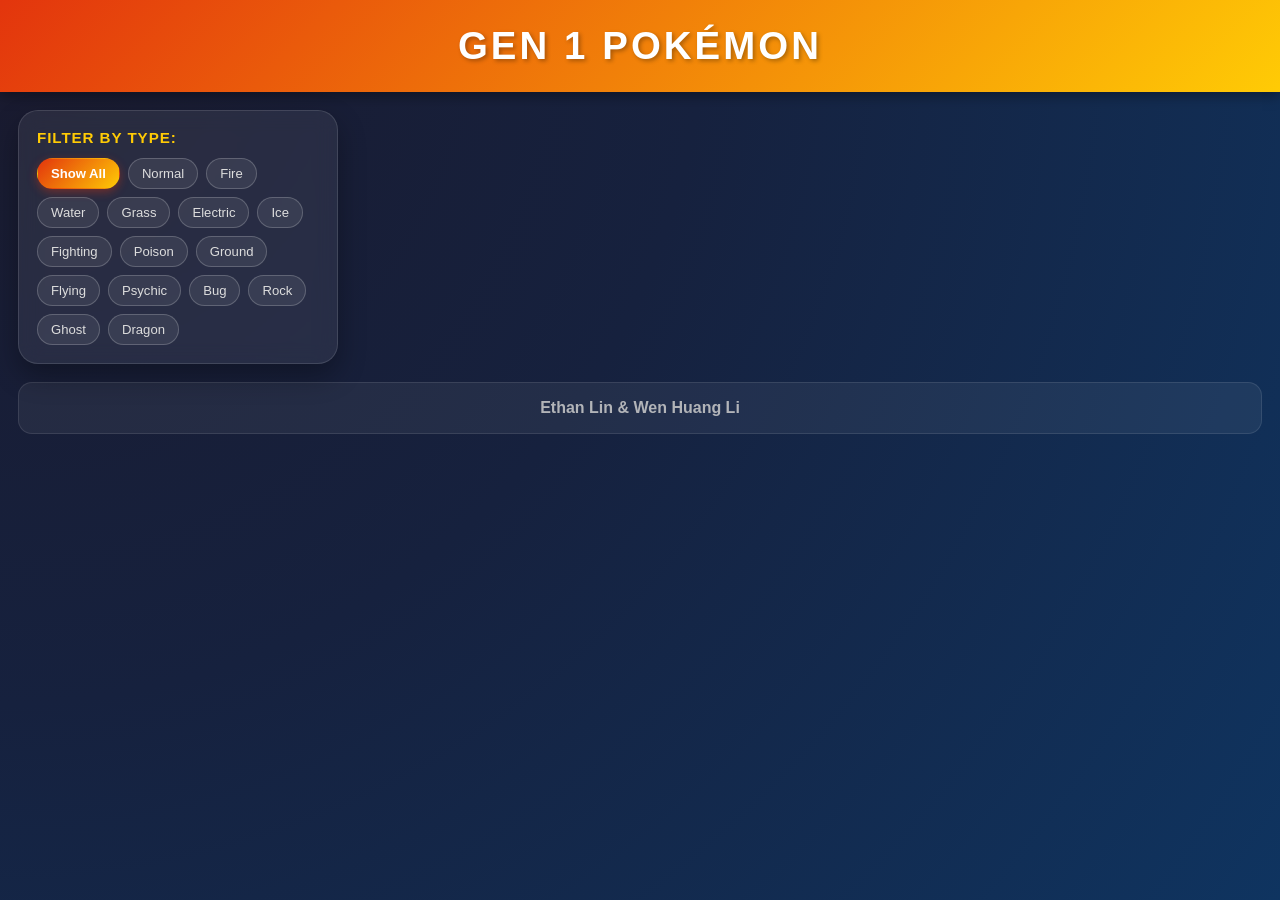
==== db_project_pokemon_2026/website/index.html @ 82c0723e "djhakshdawd" ====
<!DOCTYPE html>
<html>
  <head>
    <title>Gen 1 Pokémon</title>
    <link href="style.css" rel="stylesheet" type="text/css" />
    <script src="https://ajax.googleapis.com/ajax/libs/jquery/3.6.0/jquery.min.js"></script>
    <script src="script.js"></script>
  </head>

  <body onload="init_customers()">
    <div>

      <!-- Header -->
      <div id="header">
        <h1>Gen 1 Pokémon</h1>
      </div>

      <div class="container">

        <!-- Filter panel – buttons written directly in HTML -->
        <div class="panel">
          <label>Filter by Type:</label>
          <!-- filter buttons -->
          <div id="filterBtnContainer">
            <button class="btn active" onclick="filterSelection(this, 'all')">Show All</button>
            <button class="btn" onclick="filterSelection(this, 'normal')">Normal</button>
            <button class="btn" onclick="filterSelection(this, 'fire')">Fire</button>
            <button class="btn" onclick="filterSelection(this, 'water')">Water</button>
            <button class="btn" onclick="filterSelection(this, 'grass')">Grass</button>
            <button class="btn" onclick="filterSelection(this, 'electric')">Electric</button>
            <button class="btn" onclick="filterSelection(this, 'ice')">Ice</button>
            <button class="btn" onclick="filterSelection(this, 'fighting')">Fighting</button>
            <button class="btn" onclick="filterSelection(this, 'poison')">Poison</button>
            <button class="btn" onclick="filterSelection(this, 'ground')">Ground</button>
            <button class="btn" onclick="filterSelection(this, 'flying')">Flying</button>
            <button class="btn" onclick="filterSelection(this, 'psychic')">Psychic</button>
            <button class="btn" onclick="filterSelection(this, 'bug')">Bug</button>
            <button class="btn" onclick="filterSelection(this, 'rock')">Rock</button>
            <button class="btn" onclick="filterSelection(this, 'ghost')">Ghost</button>
            <button class="btn" onclick="filterSelection(this, 'dragon')">Dragon</button>
          </div>
        </div>

        <!-- Cards rendered by script.js -->
        <div id="centerpanel" class="container"></div>

      </div>

      <div id="foot">
        <h3>Ethan Lin & Wen Huang Li</h3>
      </div>

    </div>
  </body>
</html>
---- db_project_pokemon_2026/website/style.css ----
* {
  box-sizing: border-box;
}

body {
  margin: 0;
  font-family: 'Segoe UI', Tahoma, Geneva, Verdana, sans-serif;
  background: radial-gradient(circle at top left, #1a1a2e 0%, #16213e 45%, #0f3460 100%);
  color: #f2f2f2;
  min-height: 100vh;
}

/* ── Header ── */
#header {
  padding: 24px 16px;
  text-align: center;
  background: linear-gradient(135deg, #e3350d 0%, #ffcb05 100%);
  color: white;
  box-shadow: 0 4px 12px rgba(0, 0, 0, 0.35);
}
#header h1 {
  margin: 0;
  font-size: 2.4rem;
  letter-spacing: 0.08em;
  text-transform: uppercase;
  text-shadow: 2px 2px 4px rgba(0, 0, 0, 0.3);
}

/* ── Main layout ── */
.container {
  display: flex;
  flex-wrap: wrap;
  gap: 18px;
  justify-content: center;
  align-items: flex-start;
  padding: 18px;
}

/* ── Filter panel ── */
.panel {
  flex: 1 1 260px;
  min-width: 240px;
  max-width: 320px;
  padding: 18px;
  border-radius: 20px;
  background: rgba(255, 255, 255, 0.07);
  backdrop-filter: blur(10px);
  border: 1px solid rgba(255, 255, 255, 0.12);
  box-shadow: 0 12px 28px rgba(0, 0, 0, 0.3);
  position: sticky;
  top: 18px;
}
.panel label {
  display: block;
  margin-bottom: 12px;
  font-size: 0.95rem;
  font-weight: 600;
  color: #ffcb05;
  text-transform: uppercase;
  letter-spacing: 0.06em;
}

/* ── Filter buttons ── */
#filterBtnContainer {
  display: flex;
  flex-wrap: wrap;
  gap: 8px;
}
.btn {
  padding: 7px 13px;
  border-radius: 20px;
  border: 1px solid rgba(255, 255, 255, 0.2);
  background: rgba(255, 255, 255, 0.08);
  color: #ddd;
  font-size: 0.82rem;
  font-weight: 500;
  cursor: pointer;
  transition: background 0.2s ease, color 0.2s ease, border-color 0.2s ease;
}
.btn:hover {
  background: rgba(255, 203, 5, 0.18);
  border-color: rgba(255, 203, 5, 0.5);
  color: #ffcb05;
}
.btn.active {
  background: linear-gradient(135deg, #e3350d, #ffcb05);
  border-color: transparent;
  color: #fff;
  font-weight: 600;
  box-shadow: 0 3px 10px rgba(227, 53, 13, 0.4);
}

/* ── Cards grid ── */
#centerpanel {
  flex: 3 1 640px;
  display: grid;
  grid-template-columns: repeat(auto-fit, minmax(240px, 1fr));
  gap: 18px;
  width: 100%;
  padding: 6px;
}

/* ── Individual card ── */
.card {
  width: 100%;
  min-height: 200px;
  padding: 18px;
  border-radius: 18px;
  background: rgba(255, 255, 255, 0.08);
  border: 1px solid rgba(255, 255, 255, 0.14);
  box-shadow: 0 8px 24px rgba(0, 0, 0, 0.2);
  text-align: left;
  color: #f8f8f8;
  transition: transform 0.25s ease, box-shadow 0.25s ease, border-color 0.25s ease;
}
.card:hover {
  transform: translateY(-5px);
  box-shadow: 0 18px 36px rgba(0, 0, 0, 0.35);
  border-color: rgba(255, 203, 5, 0.35);
}
.card h1 {
  margin: 0 0 10px;
  font-size: 1.2rem;
  color: #ffcb05;
  font-weight: 700;
}
.card h3 {
  margin: 6px 0;
  font-size: 1rem;
  color: #c8d7ff;
  font-weight: 500;
}
.card h4 {
  margin: 5px 0;
  font-size: 0.9rem;
  color: #a8bcee;
  font-weight: 400;
}
.card hr {
  margin: 14px 0 0;
  border: 0;
  height: 1px;
  background: rgba(255, 255, 255, 0.14);
}

/* ── Hide filtered cards ── */
.filterDiv {
  display: none;
}
.filterDiv.show {
  display: block;
}

/* ── Footer ── */
#foot {
  margin: 0 18px 18px;
  padding: 16px;
  border-radius: 14px;
  background: rgba(255, 255, 255, 0.06);
  text-align: center;
  color: #ccc;
  border: 1px solid rgba(255, 255, 255, 0.1);
}
#foot h3 {
  margin: 0;
  font-size: 1rem;
  opacity: 0.85;
}

/* ── Responsive ── */
@media (max-width: 820px) {
  .container {
    flex-direction: column;
    align-items: stretch;
  }
  .panel {
    position: static;
    max-width: 100%;
  }
  #centerpanel {
    grid-template-columns: 1fr;
  }
}
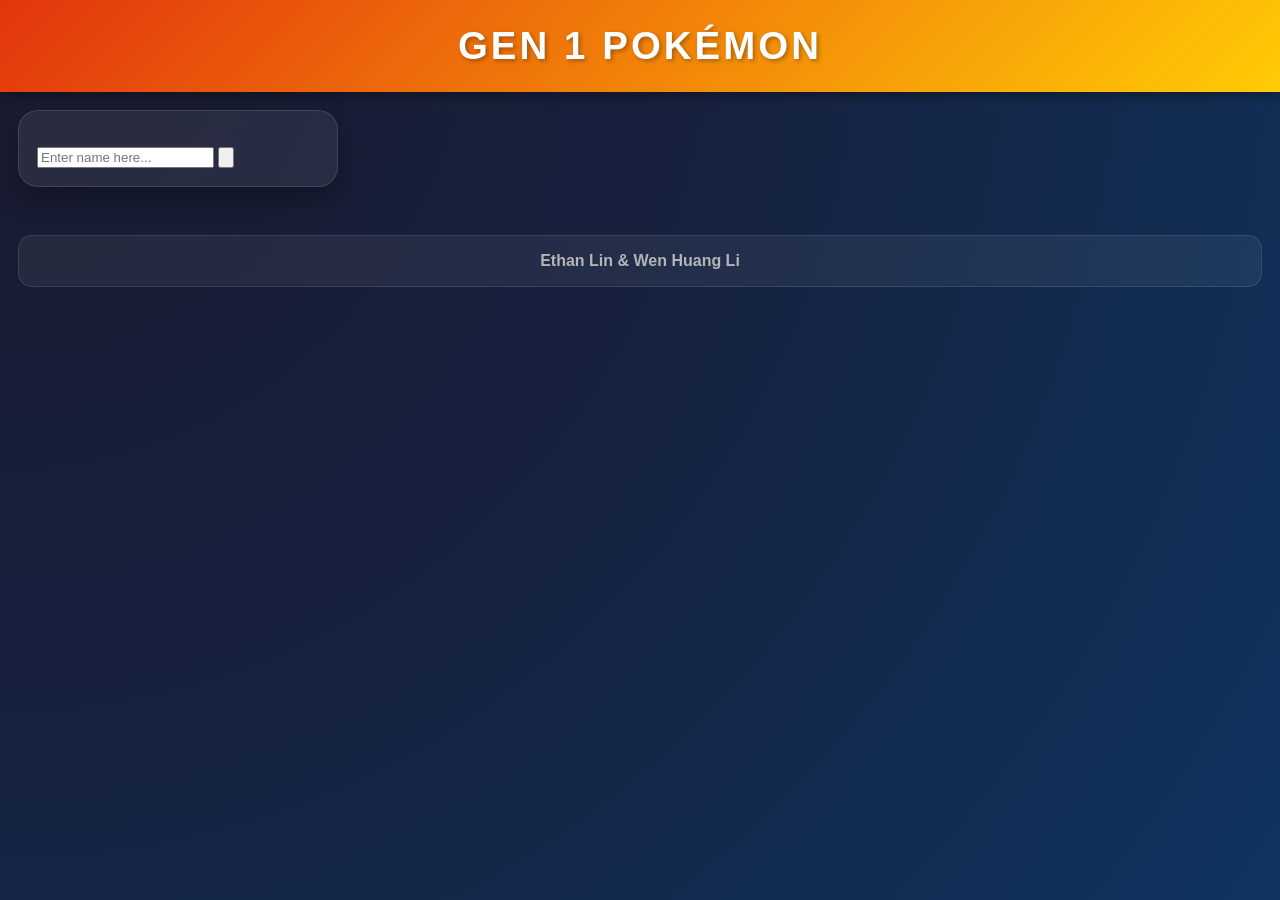
==== commit 66f773fa: "dsadwasd" ====
--- a/db_project_pokemon_2026/website/index.html
+++ b/db_project_pokemon_2026/website/index.html
@@ -7,7 +7,7 @@
     <script src="script.js"></script>
   </head>
 
-  <body onload="init_customers()">
+  <body onload="init_pokemon()">
     <div>
 
       <!-- Header -->
@@ -19,26 +19,12 @@
 
         <!-- Filter panel – buttons written directly in HTML -->
         <div class="panel">
-          <label>Filter by Type:</label>
-          <!-- filter buttons -->
-          <div id="filterBtnContainer">
-            <button class="btn active" onclick="filterSelection(this, 'all')">Show All</button>
-            <button class="btn" onclick="filterSelection(this, 'normal')">Normal</button>
-            <button class="btn" onclick="filterSelection(this, 'fire')">Fire</button>
-            <button class="btn" onclick="filterSelection(this, 'water')">Water</button>
-            <button class="btn" onclick="filterSelection(this, 'grass')">Grass</button>
-            <button class="btn" onclick="filterSelection(this, 'electric')">Electric</button>
-            <button class="btn" onclick="filterSelection(this, 'ice')">Ice</button>
-            <button class="btn" onclick="filterSelection(this, 'fighting')">Fighting</button>
-            <button class="btn" onclick="filterSelection(this, 'poison')">Poison</button>
-            <button class="btn" onclick="filterSelection(this, 'ground')">Ground</button>
-            <button class="btn" onclick="filterSelection(this, 'flying')">Flying</button>
-            <button class="btn" onclick="filterSelection(this, 'psychic')">Psychic</button>
-            <button class="btn" onclick="filterSelection(this, 'bug')">Bug</button>
-            <button class="btn" onclick="filterSelection(this, 'rock')">Rock</button>
-            <button class="btn" onclick="filterSelection(this, 'ghost')">Ghost</button>
-            <button class="btn" onclick="filterSelection(this, 'dragon')">Dragon</button>
-          </div>
+           <br>
+          <input id="filter" placeholder="Enter name here...">
+          <input type = "button" onclick="filter_pokemon()">
+        </div>
+        
+        <div id='centerpanel' class='container'>
         </div>
 
         <!-- Cards rendered by script.js -->
